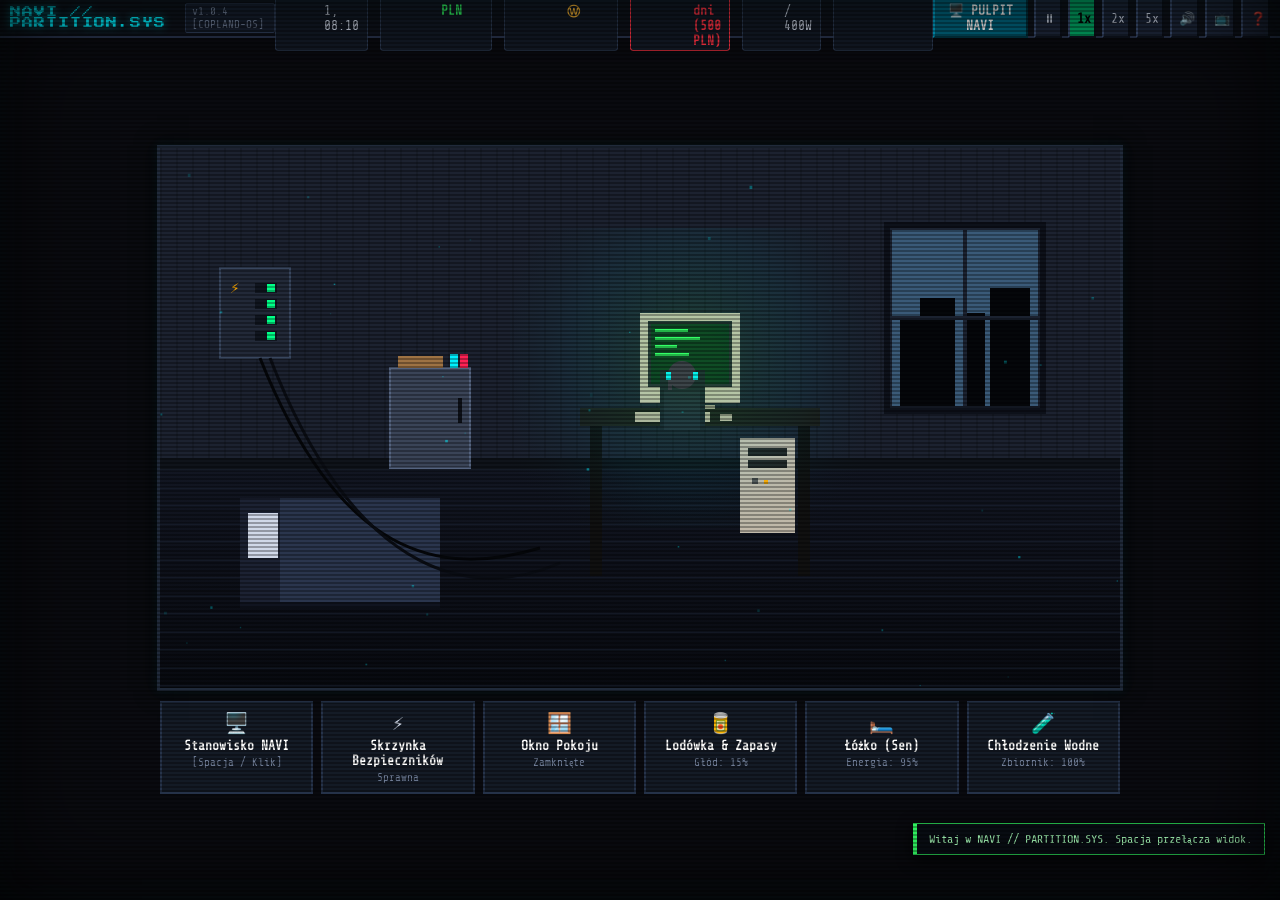
==== index.html @ c19508ef "Initial commit: NAVI // PARTITION.SYS pixel-art disk game" ====
<!DOCTYPE html>
<html lang="pl">
<head>
  <meta charset="UTF-8">
  <meta name="viewport" content="width=device-width, initial-scale=1.0">
  <title>NAVI // PARTITION.SYS - Cyber-Partycjonowanie & Life-Sim</title>
  <link rel="stylesheet" href="css/styles.css">
  <link rel="preconnect" href="https://fonts.googleapis.com">
  <link rel="preconnect" href="https://fonts.gstatic.com" crossorigin>
  <link href="https://fonts.googleapis.com/css2?family=VT323&family=Share+Tech+Mono&family=Press+Start+2P&display=swap" rel="stylesheet">
</head>
<body class="crt-enabled">
  <!-- CRT Overlay Effects -->
  <div class="crt-scanlines"></div>
  <div class="crt-vignette"></div>
  <div class="crt-flicker"></div>

  <!-- Main Container -->
  <div id="game-app">
    
    <!-- Top Global Notification & Status Bar -->
    <header id="global-bar">
      <div class="brand">
        <span class="logo-glitch" data-text="NAVI // PARTITION.SYS">NAVI // PARTITION.SYS</span>
        <span class="version-tag">v1.0.4 [COPLAND-OS]</span>
      </div>
      <div class="quick-status">
        <div class="stat-pill"><span class="label">CZAS:</span> <span id="time-display">Dzień 1, 08:00</span></div>
        <div class="stat-pill"><span class="label">ŚRODKI:</span> <span id="money-display" class="cash-value">450.00 PLN</span></div>
        <div class="stat-pill"><span class="label">KRYPTO:</span> <span id="crypto-display" class="crypto-value">0.0000 Ⓦ</span></div>
        <div class="stat-pill alert-pill"><span class="label">CZYNSZ:</span> <span id="rent-timer">Za 6 dni (500 PLN)</span></div>
        <div class="stat-pill" id="power-pill"><span class="label">MOC:</span> <span id="power-display">120W / 400W</span></div>
        <div class="stat-pill" id="temp-pill"><span class="label">TEMP:</span> <span id="temp-display">21.5°C</span></div>
      </div>
      <div class="top-controls">
        <button id="btn-toggle-view" class="cyber-btn highlight-btn">🖥️ PULPIT NAVI</button>
        <button id="btn-speed-pause" class="cyber-btn icon-btn" title="Pauza">⏸</button>
        <button id="btn-speed-1x" class="cyber-btn icon-btn active-btn" title="1x">1x</button>
        <button id="btn-speed-2x" class="cyber-btn icon-btn" title="2x">2x</button>
        <button id="btn-speed-5x" class="cyber-btn icon-btn" title="5x">5x</button>
        <button id="btn-audio-toggle" class="cyber-btn icon-btn" title="Dźwięk ON/OFF">🔊</button>
        <button id="btn-crt-toggle" class="cyber-btn icon-btn" title="Filtr CRT">📺</button>
        <button id="btn-help" class="cyber-btn icon-btn" title="Pomoc / Poradnik">❓</button>
      </div>
    </header>

    <!-- VIEW 1: 2D PIXEL-ART ROOM (LAIN'S SANCTUARY) -->
    <section id="view-room" class="view-panel active">
      <div class="room-canvas-wrapper">
        <canvas id="room-canvas" width="960" height="540"></canvas>
        <div id="room-tooltip" class="pixel-tooltip hidden"></div>
      </div>
      
      <!-- Room Action Dock -->
      <div class="room-dock">
        <button class="dock-btn" data-action="pc"><span class="icon">🖥️</span><strong>Stanowisko NAVI</strong><small>[Spacja / Klik]</small></button>
        <button class="dock-btn" data-action="fusebox"><span class="icon">⚡</span><strong>Skrzynka Bezpieczników</strong><small id="dock-fuse-status">Sprawna</small></button>
        <button class="dock-btn" data-action="window"><span class="icon">🪟</span><strong>Okno Pokoju</strong><small id="dock-window-status">Zamknięte</small></button>
        <button class="dock-btn" data-action="fridge"><span class="icon">🥫</span><strong>Lodówka & Zapasy</strong><small id="dock-food-status">Głód: 15%</small></button>
        <button class="dock-btn" data-action="bed"><span class="icon">🛏️</span><strong>Łóżko (Sen)</strong><small id="dock-energy-status">Energia: 90%</small></button>
        <button class="dock-btn" data-action="coolant"><span class="icon">🧪</span><strong>Chłodzenie Wodne</strong><small id="dock-coolant-status">Zbiornik: 100%</small></button>
      </div>
    </section>

    <!-- VIEW 2: RETRO NAVI COPLAND OS DESKTOP -->
    <section id="view-desktop" class="view-panel">
      <!-- Desktop Icons Grid -->
      <div id="desktop-icons">
        <div class="desktop-icon" data-app="app-disk-mgr">
          <div class="icon-img icon-disk"></div>
          <span>Menedżer Dysków</span>
        </div>
        <div class="desktop-icon" data-app="app-services">
          <div class="icon-img icon-wired"></div>
          <span>Węzły The Wired</span>
        </div>
        <div class="desktop-icon" data-app="app-bazaar">
          <div class="icon-img icon-shop"></div>
          <span>Giełda Sprzętu</span>
        </div>
        <div class="desktop-icon" data-app="app-contracts">
          <div class="icon-img icon-mail"></div>
          <span>Zlecenia DarkNetu</span>
        </div>
        <div class="desktop-icon" data-app="app-power">
          <div class="icon-img icon-power"></div>
          <span>Instalacja & Klimat</span>
        </div>
        <div class="desktop-icon" data-app="app-bank">
          <div class="icon-img icon-bank"></div>
          <span>Bank & Czynsz</span>
        </div>
        <div class="desktop-icon" data-app="app-terminal">
          <div class="icon-img icon-term"></div>
          <span>Terminal CLI</span>
        </div>
        <div class="desktop-icon" data-app="app-guide">
          <div class="icon-img icon-doc"></div>
          <span>Instrukcja.txt</span>
        </div>
      </div>

      <!-- Windows Workspace (Draggable & Resizable) -->
      <div id="windows-container">

        <!-- WINDOW: DISK MANAGER (FDISK / GPARTED) -->
        <div id="app-disk-mgr" class="cyber-window focused" style="top: 30px; left: 110px; width: 780px; height: 500px;">
          <div class="window-header">
            <div class="window-title"><span class="win-icon">💾</span> <span id="disk-mgr-title">DISK_MGR 1.0 - Tablica Partycji & Klastry</span></div>
            <div class="window-controls">
              <button class="win-btn win-minimize">_</button>
              <button class="win-btn win-close">✕</button>
            </div>
          </div>
          <div class="window-body disk-mgr-layout">
            <!-- Sidebar: Installed Disks List -->
            <div class="disk-sidebar">
              <div class="sidebar-header">Fizyczne Dyski (Zainstalowane)</div>
              <div id="disk-device-list" class="device-list">
                <!-- Dynamically populated -->
              </div>
              <div class="disk-hardware-specs" id="active-disk-specs">
                <!-- Disk specs details -->
              </div>
            </div>

            <!-- Main Panel: Visual Partition Map & Operations -->
            <div class="disk-main-area">
              <div class="disk-toolbar">
                <button id="btn-new-partition" class="tool-btn">➕ Nowa Partycja</button>
                <button id="btn-delete-partition" class="tool-btn">❌ Usuń</button>
                <button id="btn-format-partition" class="tool-btn">⚡ Formatuj / System Plików</button>
                <button id="btn-change-table" class="tool-btn">🔄 Zmień Tablicę (MBR/GPT)</button>
                <button id="btn-scan-badsectors" class="tool-btn">🔍 Skan S.M.A.R.T.</button>
                <button id="btn-wipe-zero" class="tool-btn alert-tool-btn">☢️ dd wipe (/dev/zero)</button>
              </div>

              <!-- Visual Disk Strip Bar -->
              <div class="disk-visual-section">
                <div class="disk-label-bar">
                  <span id="disk-bar-name">/dev/sda [80 GB HDD]</span>
                  <span id="disk-bar-free">Wolne: 80 GB</span>
                </div>
                <div id="disk-visual-strip" class="disk-visual-strip">
                  <!-- Dynamic visual blocks -->
                </div>
                <div class="disk-legend">
                  <span class="legend-item"><span class="color-box col-fat32"></span> FAT16/32</span>
                  <span class="legend-item"><span class="color-box col-ntfs"></span> NTFS</span>
                  <span class="legend-item"><span class="color-box col-ext4"></span> EXT4</span>
                  <span class="legend-item"><span class="color-box col-zfs"></span> ZFS</span>
                  <span class="legend-item"><span class="color-box col-luks"></span> LUKS Szyfrowana</span>
                  <span class="legend-item"><span class="color-box col-swap"></span> SWAP</span>
                  <span class="legend-item"><span class="color-box col-unalloc"></span> Nieprzydzielone</span>
                </div>
              </div>

              <!-- Partition Details & S.M.A.R.T. Sector Grid -->
              <div class="partition-info-panel">
                <div class="info-table-container">
                  <table class="cyber-table" id="partitions-table">
                    <thead>
                      <tr>
                        <th>Partycja</th>
                        <th>Rozmiar</th>
                        <th>System Plików</th>
                        <th>Klastry</th>
                        <th>Punkt Montowania</th>
                        <th>Usługa</th>
                        <th>Stan</th>
                      </tr>
                    </thead>
                    <tbody id="partitions-tbody">
                      <!-- Dynamic rows -->
                    </tbody>
                  </table>
                </div>
                
                <!-- Sector Map View / S.M.A.R.T. -->
                <div class="sector-map-wrapper">
                  <div class="sector-header">
                    <span>Mapa Sektorów S.M.A.R.T. (<span id="bad-sectors-count">0 bad sectorów</span>)</span>
                    <button id="btn-remap-bad" class="small-btn">Remapuj Uszkodzone</button>
                  </div>
                  <div id="sector-grid" class="sector-grid">
                    <!-- 128 tiny block indicators -->
                  </div>
                </div>
              </div>

            </div>
          </div>
        </div>

        <!-- WINDOW: THE WIRED SERVICES & DAEMONS -->
        <div id="app-services" class="cyber-window minimized" style="top: 50px; left: 140px; width: 720px; height: 460px;">
          <div class="window-header">
            <div class="window-title"><span class="win-icon">🌐</span> WIRED_SERVICES.EXE - Monetyzacja Partycji & Demony</div>
            <div class="window-controls">
              <button class="win-btn win-minimize">_</button>
              <button class="win-btn win-close">✕</button>
            </div>
          </div>
          <div class="window-body services-layout">
            <div class="services-header-info">
              <p>Przypisuj usługi do sformatowanych partycji, aby generować transfer danych i przychody. Każda usługa ma specyficzne wymagania co do systemu plików i klastrów!</p>
            </div>
            <div class="services-grid" id="services-grid-list">
              <!-- Dynamically generated services cards -->
            </div>
          </div>
        </div>

        <!-- WINDOW: HARDWARE BAZAAR (MARKETPLACE) -->
        <div id="app-bazaar" class="cyber-window minimized" style="top: 70px; left: 170px; width: 680px; height: 480px;">
          <div class="window-header">
            <div class="window-title"><span class="win-icon">🛒</span> GIEŁDA ELEKTRONIKI // GIEŁDA WOLUMEN</div>
            <div class="window-controls">
              <button class="win-btn win-minimize">_</button>
              <button class="win-btn win-close">✕</button>
            </div>
          </div>
          <div class="window-body bazaar-layout">
            <div class="bazaar-tabs">
              <button class="tab-btn active" data-tab="disks">Nośniki Danych (HDD/SSD/SCSI)</button>
              <button class="tab-btn" data-tab="cooling">Chłodzenie & Wiatraki</button>
              <button class="tab-btn" data-tab="power">Zasilacze & Bezpieczniki</button>
              <button class="tab-btn" data-tab="software">Narzędzia & Licencje</button>
            </div>
            <div class="bazaar-content" id="bazaar-catalog">
              <!-- Dynamically injected store items -->
            </div>
          </div>
        </div>

        <!-- WINDOW: CONTRACTS & DARKNET BOARD -->
        <div id="app-contracts" class="cyber-window minimized" style="top: 90px; left: 200px; width: 660px; height: 440px;">
          <div class="window-header">
            <div class="window-title"><span class="win-icon">✉️</span> DARKNET_BOARD // Szyfrowana Tablica Zleceń</div>
            <div class="window-controls">
              <button class="win-btn win-minimize">_</button>
              <button class="win-btn win-close">✕</button>
            </div>
          </div>
          <div class="window-body contracts-layout">
            <div class="contracts-list" id="contracts-list">
              <!-- Dynamically injected contracts -->
            </div>
            <div class="contract-details" id="contract-active-view">
              <div class="empty-state">Wybierz zlecenie z listy po lewej, aby zapoznać się ze specyfikacją klienta.</div>
            </div>
          </div>
        </div>

        <!-- WINDOW: POWER & CLIMATE -->
        <div id="app-power" class="cyber-window minimized" style="top: 110px; left: 230px; width: 600px; height: 420px;">
          <div class="window-header">
            <div class="window-title"><span class="win-icon">⚡</span> POWER_GRID & CLIMATE MONITOR</div>
            <div class="window-controls">
              <button class="win-btn win-minimize">_</button>
              <button class="win-btn win-close">✕</button>
            </div>
          </div>
          <div class="window-body power-layout">
            <div class="gauge-box">
              <h3>Pobór Mocy Pokoju</h3>
              <div class="gauge-meter">
                <div id="power-bar-fill" class="gauge-fill" style="width: 30%;"></div>
              </div>
              <div class="gauge-labels">
                <span id="power-val-detail">120W</span> / <span id="power-max-detail">400W (Limit bezpiecznika B16)</span>
              </div>
              <p class="gauge-hint">Przekroczenie limitu natychmiast wywali bezpiecznik w pokoju!</p>
            </div>

            <div class="gauge-box">
              <h3>Termika & Chłodzenie Pokoju</h3>
              <div class="gauge-meter">
                <div id="temp-bar-fill" class="gauge-fill temp-fill" style="width: 25%;"></div>
              </div>
              <div class="gauge-labels">
                <span id="temp-val-detail">21.5°C</span> (Optymalna: poniżej 35°C)
              </div>
              <p class="gauge-hint">Powyżej 42°C dyski tracą stabilność. Otwórz okno lub włącz chłodzenie wodne.</p>
            </div>

            <div class="power-controls-grid">
              <button id="btn-toggle-window-os" class="tool-btn">🪟 Otwórz/Zamknij Okno</button>
              <button id="btn-toggle-pump-os" class="tool-btn">🧪 Pompa Chłodzenia Cieczą (Włącz)</button>
              <button id="btn-reset-fuse-os" class="tool-btn">⚡ Zresetuj Bezpiecznik</button>
            </div>
          </div>
        </div>

        <!-- WINDOW: BANK & RENT -->
        <div id="app-bank" class="cyber-window minimized" style="top: 130px; left: 260px; width: 560px; height: 400px;">
          <div class="window-header">
            <div class="window-title"><span class="win-icon">🏦</span> E-BANK POLSKI & WIRED-EXCHANGE</div>
            <div class="window-controls">
              <button class="win-btn win-minimize">_</button>
              <button class="win-btn win-close">✕</button>
            </div>
          </div>
          <div class="window-body bank-layout">
            <div class="account-card">
              <div class="acc-row"><span>Rachunek Główny:</span> <strong id="bank-pln-val">450.00 PLN</strong></div>
              <div class="acc-row"><span>Portfel The Wired:</span> <strong id="bank-crypto-val">0.0000 Ⓦ</strong></div>
              <div class="crypto-exchange-row">
                <input type="number" id="crypto-exchange-amount" value="0.001" step="0.001" min="0.001">
                <button id="btn-exchange-crypto" class="tool-btn">Wymień Ⓦ na PLN (Kurs: 1Ⓦ = 2400 PLN)</button>
              </div>
            </div>

            <div class="bills-card">
              <h3>Nadchodzące Zobowiązania</h3>
              <div class="bill-row">
                <div>
                  <strong>Czynsz za kawalerkę:</strong> 500.00 PLN
                  <br><small id="bill-rent-days">Płatne za: 6 dni</small>
                </div>
                <button id="btn-pay-rent" class="tool-btn">Opłać Czynsz</button>
              </div>
              <div class="bill-row">
                <div>
                  <strong>Bieżący rachunek za prąd:</strong> <span id="bill-power-amount">18.40 PLN</span>
                  <br><small>Stawka: 0.95 PLN / kWh</small>
                </div>
                <button id="btn-pay-power" class="tool-btn">Ureguluj Prąd</button>
              </div>
            </div>
          </div>
        </div>

        <!-- WINDOW: TERMINAL CLI -->
        <div id="app-terminal" class="cyber-window minimized" style="top: 150px; left: 100px; width: 700px; height: 420px;">
          <div class="window-header">
            <div class="window-title"><span class="win-icon">💻</span> BASH / TERMINAL [NAVI-SHELL]</div>
            <div class="window-controls">
              <button class="win-btn win-minimize">_</button>
              <button class="win-btn win-close">✕</button>
            </div>
          </div>
          <div class="window-body terminal-layout">
            <div id="term-output" class="terminal-screen">
              <div class="term-line">Copland OS NAVI Shell Kernel 4.19-lain</div>
              <div class="term-line">Wpisz 'help', aby zobaczyć dostępne polecenia (/dev/sda, lsblk, fdisk, mkfs, mount, smartctl).</div>
            </div>
            <div class="terminal-input-bar">
              <span class="prompt">root@lain-navi:~#</span>
              <input type="text" id="term-input" autocomplete="off" spellcheck="false">
            </div>
          </div>
        </div>

        <!-- WINDOW: GUIDE -->
        <div id="app-guide" class="cyber-window minimized" style="top: 60px; left: 180px; width: 640px; height: 460px;">
          <div class="window-header">
            <div class="window-title"><span class="win-icon">📖</span> INSTRUKCJA_HAKERA.TXT</div>
            <div class="window-controls">
              <button class="win-btn win-minimize">_</button>
              <button class="win-btn win-close">✕</button>
            </div>
          </div>
          <div class="window-body guide-layout">
            <h2>Przewodnik Architekta Danych NAVI</h2>
            <p><strong>1. Cel gry:</strong> Przetrwaj w swoim mieszkaniu, opłacaj czynsz i rozbuduj swoje stanowisko komputerowe z pojedynczego starego PC do potężnego cybernetycznego sanktuarium (jak w <em>Serial Experiments Lain</em>).</p>
            <h3>2. Zasady Partycjonowania:</h3>
            <ul>
              <li><strong>MBR vs GPT:</strong> MBR pozwala na maks. 4 partycje (do 2 TB). GPT pozwala na dowolną liczbę i ogromne dyski.</li>
              <li><strong>FAT16/FAT32:</strong> Bardzo stary, minimalny narzut, ale brak ochrony i mały rozmiar pliku. Dobre dla tanich węzłów P2P.</li>
              <li><strong>NTFS:</strong> Stabilny system plików z obsługą uprawnień i kompresji. Wymagany przez komercyjne archiwa.</li>
              <li><strong>EXT4:</strong> Bardzo szybki system uniksowy, idealny do baz danych i węzłów The Wired.</li>
              <li><strong>ZFS:</strong> Zaawansowany system z redundancją i ochroną przed uszkodzeniami. Wymaga dużej ilości RAMu i mocy.</li>
              <li><strong>LUKS:</strong> Szyfrowana partycja. Obowiązkowa dla nielegalnych zleceń Darknetu – chroni przed nalotem policji!</li>
              <li><strong>SWAP:</strong> Przestrzeń wymiany – odciąża pamięć operacyjną serwerów.</li>
            </ul>
            <h3>3. Rozmiar Klastra (Cluster Size):</h3>
            <ul>
              <li><strong>512B – 1KB (Małe klastry):</strong> Idealne dla scraperów i botów (miliony malutkich plików bez marnowania przestrzeni).</li>
              <li><strong>4KB (Standard):</strong> Zrównoważona wydajność dla większości serwisów internetowych.</li>
              <li><strong>16KB – 64KB (Duże klastry):</strong> Piekielnie szybki transfer dla baz danych wideo, kryptowalut i wielkich archiwów, lecz marnuje miejsce przy małych plikach.</li>
            </ul>
            <h3>4. Dom, Bezpieczniki i Temperatura:</h3>
            <p>Im więcej dysków i procesów, tym wyższy pobór mocy (W) i temperatura (°C). Pilnuj watomierza! Gdy wywali korki, wyłącz zbyteczne procesy i zresetuj bezpiecznik w pokoju. Chłodź pokój oknem lub instalacją cieczy.</p>
          </div>
        </div>

      </div>

      <!-- Desktop Bottom Taskbar -->
      <footer id="desktop-taskbar">
        <button id="start-btn" class="taskbar-btn"><span class="os-logo">👁️</span> <strong>NAVI</strong></button>
        <div id="taskbar-tasks" class="taskbar-running-apps">
          <!-- Active minimized/open window buttons -->
        </div>
        <div class="taskbar-tray">
          <span id="tray-police-threat" class="threat-indicator" title="Zagrożenie Nalotem Policji">POLICJA: 0%</span>
          <span id="tray-net-speed">I/O: 0.0 MB/s</span>
          <span id="tray-clock">13:37</span>
        </div>
      </footer>
    </section>

    <!-- MODAL: PARTITION CREATE / FORMAT DIALOG -->
    <div id="modal-partition" class="cyber-modal hidden">
      <div class="modal-dialog">
        <div class="modal-header">
          <span id="modal-partition-title">Utwórz Nową Partycję</span>
          <button class="win-btn modal-close">✕</button>
        </div>
        <div class="modal-body">
          <div class="form-group">
            <label>Etykieta Woluminu:</label>
            <input type="text" id="modal-part-label" value="WIRED_VOL" maxlength="16">
          </div>
          <div class="form-group">
            <label>Rozmiar Partycji (GB):</label>
            <div class="range-row">
              <input type="range" id="modal-part-size-slider" min="1" max="80" value="40">
              <input type="number" id="modal-part-size-val" min="1" max="80" value="40"> <span>GB</span>
            </div>
            <small id="modal-part-max-hint">Maksymalnie wolne: 80 GB</small>
          </div>
          <div class="form-group">
            <label>System Plików:</label>
            <select id="modal-part-fs">
              <option value="FAT32">FAT32 (Uniwersalny, mały narzut)</option>
              <option value="NTFS">NTFS (Dobra kompresja, archiwa)</option>
              <option value="EXT4" selected>EXT4 (Szybki, zalecany dla The Wired)</option>
              <option value="ZFS">ZFS (Odporny na błędy, wymaga mocy)</option>
              <option value="LUKS">LUKS Encrypted (Szyfrowanie wojskowe, ochrona policji)</option>
              <option value="SWAP">SWAP (Pamięć wymiany)</option>
            </select>
          </div>
          <div class="form-group">
            <label>Rozmiar Klastra (Allocation Unit Size):</label>
            <select id="modal-part-cluster">
              <option value="512B">512 Bajtów (Mikro-pliki, boty scrapingowe)</option>
              <option value="1KB">1 KB (Małe pakiety sieciowe)</option>
              <option value="4KB" selected>4 KB (Standard uniwersalny)</option>
              <option value="16KB">16 KB (Szybkie bazy danych)</option>
              <option value="64KB">64 KB (Maksymalny transfer sekwencyjny)</option>
            </select>
          </div>
          <div class="form-group">
            <label>Punkt Montowania:</label>
            <select id="modal-part-mount">
              <option value="/mnt/wired">/mnt/wired (Główny Węzeł The Wired)</option>
              <option value="/mnt/darknet">/mnt/darknet (Hosting Nielegalny / Dark)</option>
              <option value="/mnt/storage">/mnt/storage (Magazyn Danych / P2P)</option>
              <option value="/mnt/crypto">/mnt/crypto (Węzeł Walidacyjny Krypto)</option>
              <option value="/mnt/vault">/mnt/vault (Skarbiec Korporacyjny)</option>
              <option value="/swap">/swap (Przestrzeń Wymiany)</option>
            </select>
          </div>
        </div>
        <div class="modal-footer">
          <button id="btn-modal-cancel" class="cyber-btn">Anuluj</button>
          <button id="btn-modal-confirm" class="cyber-btn highlight-btn">Utwórz i Formatuj</button>
        </div>
      </div>
    </div>

    <!-- NOTIFICATION POPUPS CONTAINER -->
    <div id="toast-container"></div>

  </div>

  <!-- Audio and Game Logic Scripts -->
  <script src="js/audio.js"></script>
  <script src="js/state.js"></script>
  <script src="js/disk_engine.js"></script>
  <script src="js/services_engine.js"></script>
  <script src="js/room_view.js"></script>
  <script src="js/desktop_ui.js"></script>
  <script src="js/game.js"></script>
</body>
</html>
---- css/styles.css ----
/* ==========================================================================
   NAVI // PARTITION.SYS - RETRO CYBERPUNK STYLESHEET
   Aesthetics: Serial Experiments Lain, Copland OS, Windows 95 / BeOS / NeXT
   ========================================================================== */

:root {
  --bg-color: #0c0d12;
  --crt-green: #33ff66;
  --crt-amber: #ffb833;
  --crt-cyan: #00f0ff;
  --crt-red: #ff3344;
  --crt-purple: #bb55ff;
  --win-bg: #141824;
  --win-border-light: #445069;
  --win-border-dark: #080a10;
  --win-header-bg: linear-gradient(90deg, #1b2838 0%, #0d1520 100%);
  --win-header-active: linear-gradient(90deg, #005577 0%, #001f33 100%);
  --text-main: #d0d8e8;
  --text-dim: #74829c;
  --text-bright: #ffffff;
  --pixel-font: 'Press Start 2P', monospace;
  --mono-font: 'Share Tech Mono', 'VT323', monospace;
  --code-font: 'VT323', monospace;
}

* {
  box-sizing: border-box;
  margin: 0;
  padding: 0;
  user-select: none;
}

body {
  background-color: var(--bg-color);
  color: var(--text-main);
  font-family: var(--mono-font);
  font-size: 15px;
  overflow: hidden;
  height: 100vh;
  width: 100vw;
  image-rendering: pixelated;
}

/* --- CRT SCANLINES & OVERLAYS --- */
.crt-scanlines {
  position: fixed;
  top: 0; left: 0; width: 100%; height: 100%;
  pointer-events: none;
  background: linear-gradient(
    rgba(18, 16, 16, 0) 50%, 
    rgba(0, 0, 0, 0.35) 50%
  );
  background-size: 100% 4px;
  z-index: 9999;
  opacity: 0.85;
}

.crt-vignette {
  position: fixed;
  top: 0; left: 0; width: 100%; height: 100%;
  pointer-events: none;
  box-shadow: inset 0 0 100px rgba(0, 0, 0, 0.9), inset 0 0 30px rgba(0, 240, 255, 0.05);
  z-index: 9998;
}

.crt-flicker {
  position: fixed;
  top: 0; left: 0; width: 100%; height: 100%;
  pointer-events: none;
  background: rgba(18, 16, 16, 0.015);
  opacity: 0;
  z-index: 9997;
  animation: crtFlicker 0.15s infinite;
}

@keyframes crtFlicker {
  0% { opacity: 0.01; }
  50% { opacity: 0.04; }
  100% { opacity: 0.015; }
}

body:not(.crt-enabled) .crt-scanlines,
body:not(.crt-enabled) .crt-vignette,
body:not(.crt-enabled) .crt-flicker {
  display: none;
}

/* --- MAIN CONTAINER --- */
#game-app {
  display: flex;
  flex-direction: column;
  height: 100vh;
  width: 100vw;
  position: relative;
}

/* --- GLOBAL TOP BAR --- */
#global-bar {
  height: 38px;
  background: #0f131c;
  border-bottom: 2px solid #28324a;
  display: flex;
  align-items: center;
  justify-content: space-between;
  padding: 0 10px;
  z-index: 500;
}

.brand {
  display: flex;
  align-items: center;
  gap: 8px;
}

.logo-glitch {
  font-family: var(--pixel-font);
  font-size: 11px;
  color: var(--crt-cyan);
  text-shadow: 0 0 8px rgba(0, 240, 255, 0.6);
  letter-spacing: 1px;
}

.version-tag {
  font-size: 11px;
  color: var(--text-dim);
  background: #182030;
  padding: 1px 6px;
  border: 1px solid #2d3b55;
  border-radius: 2px;
}

.quick-status {
  display: flex;
  gap: 12px;
  font-size: 13px;
}

.stat-pill {
  background: #131a26;
  border: 1px solid #2c3a52;
  padding: 2px 8px;
  border-radius: 3px;
  display: flex;
  gap: 5px;
}

.stat-pill .label {
  color: var(--text-dim);
}

.cash-value { color: var(--crt-green); font-weight: bold; }
.crypto-value { color: var(--crt-amber); font-weight: bold; }
.alert-pill { border-color: var(--crt-red); }
.alert-pill #rent-timer { color: var(--crt-red); font-weight: bold; }

.top-controls {
  display: flex;
  gap: 6px;
}

.cyber-btn {
  background: #1e283c;
  border-top: 2px solid #3c4f73;
  border-left: 2px solid #3c4f73;
  border-right: 2px solid #0d121c;
  border-bottom: 2px solid #0d121c;
  color: var(--text-main);
  font-family: var(--mono-font);
  font-size: 13px;
  padding: 3px 10px;
  cursor: pointer;
}

.cyber-btn:hover {
  background: #2b3956;
  color: #fff;
}

.cyber-btn:active {
  border-top: 2px solid #0d121c;
  border-left: 2px solid #0d121c;
  border-right: 2px solid #3c4f73;
  border-bottom: 2px solid #3c4f73;
}

.highlight-btn {
  background: #006680;
  border-color: #00a4cc #003340 #003340 #00a4cc;
  color: #ffffff;
  font-weight: bold;
}

.highlight-btn:hover {
  background: #0088aa;
}

.icon-btn {
  padding: 3px 7px;
  min-width: 28px;
}

.active-btn {
  background: #00aa66 !important;
  color: #000 !important;
  font-weight: bold;
}

/* --- VIEW PANELS --- */
.view-panel {
  display: none;
  flex: 1;
  position: relative;
  overflow: hidden;
}

.view-panel.active {
  display: flex;
}

/* --- VIEW 1: ROOM VIEW --- */
#view-room {
  flex-direction: column;
  background: #0a0b10;
  align-items: center;
  justify-content: center;
}

.room-canvas-wrapper {
  position: relative;
  box-shadow: 0 0 20px rgba(0, 0, 0, 0.8), 0 0 10px rgba(0, 240, 255, 0.1);
  border: 3px solid #202a3a;
  background: #000;
  display: flex;
  align-items: center;
  justify-content: center;
}

#room-canvas {
  width: 960px;
  height: 540px;
  cursor: crosshair;
}

.pixel-tooltip {
  position: absolute;
  background: rgba(10, 14, 22, 0.95);
  border: 2px solid var(--crt-cyan);
  padding: 6px 10px;
  font-size: 13px;
  color: #fff;
  pointer-events: none;
  z-index: 100;
  box-shadow: 0 4px 10px rgba(0,0,0,0.7);
  white-space: nowrap;
}

.pixel-tooltip.hidden {
  display: none;
}

.room-dock {
  width: 960px;
  display: flex;
  gap: 8px;
  margin-top: 10px;
}

.dock-btn {
  flex: 1;
  background: #141b26;
  border: 2px solid #26334a;
  color: var(--text-main);
  padding: 8px;
  display: flex;
  flex-direction: column;
  align-items: center;
  gap: 3px;
  font-family: var(--mono-font);
  cursor: pointer;
  transition: all 0.15s;
}

.dock-btn:hover {
  background: #1f2b3e;
  border-color: var(--crt-cyan);
  transform: translateY(-2px);
}

.dock-btn .icon {
  font-size: 20px;
}

.dock-btn strong {
  font-size: 13px;
  color: #fff;
}

.dock-btn small {
  font-size: 11px;
  color: var(--text-dim);
}

/* --- VIEW 2: NAVI COPLAND OS DESKTOP --- */
#view-desktop {
  background: #07090e radial-gradient(circle at 50% 50%, #111a28 0%, #06080d 100%);
  flex-direction: column;
}

#desktop-icons {
  position: absolute;
  top: 15px;
  left: 15px;
  display: grid;
  grid-template-columns: repeat(1, 90px);
  gap: 20px;
  z-index: 10;
}

.desktop-icon {
  display: flex;
  flex-direction: column;
  align-items: center;
  text-align: center;
  width: 86px;
  cursor: pointer;
  padding: 5px;
  border: 1px solid transparent;
}

.desktop-icon:hover {
  background: rgba(0, 240, 255, 0.1);
  border-color: rgba(0, 240, 255, 0.3);
}

.icon-img {
  width: 44px;
  height: 44px;
  background-size: contain;
  background-repeat: no-repeat;
  background-position: center;
  margin-bottom: 4px;
  position: relative;
}

/* Pixel art icons via CSS shapes */
.icon-disk { background: #1c2838; border: 2px solid var(--crt-cyan); box-shadow: inset 0 0 8px rgba(0, 240, 255, 0.4); border-radius: 4px; }
.icon-disk::after { content: "HDD"; font-family: var(--pixel-font); font-size: 8px; color: var(--crt-cyan); position: absolute; bottom: 4px; left: 6px; }

.icon-wired { background: #251630; border: 2px solid var(--crt-purple); box-shadow: inset 0 0 8px rgba(187, 85, 255, 0.4); border-radius: 4px; }
.icon-wired::after { content: "WEB"; font-family: var(--pixel-font); font-size: 8px; color: var(--crt-purple); position: absolute; bottom: 4px; left: 6px; }

.icon-shop { background: #332712; border: 2px solid var(--crt-amber); box-shadow: inset 0 0 8px rgba(255, 184, 51, 0.4); border-radius: 4px; }
.icon-shop::after { content: "$$$"; font-family: var(--pixel-font); font-size: 8px; color: var(--crt-amber); position: absolute; bottom: 4px; left: 8px; }

.icon-mail { background: #122822; border: 2px solid var(--crt-green); box-shadow: inset 0 0 8px rgba(51, 255, 102, 0.4); border-radius: 4px; }
.icon-mail::after { content: "MSG"; font-family: var(--pixel-font); font-size: 8px; color: var(--crt-green); position: absolute; bottom: 4px; left: 6px; }

.icon-power { background: #331518; border: 2px solid var(--crt-red); box-shadow: inset 0 0 8px rgba(255, 51, 68, 0.4); border-radius: 4px; }
.icon-power::after { content: "PWR"; font-family: var(--pixel-font); font-size: 8px; color: var(--crt-red); position: absolute; bottom: 4px; left: 6px; }

.icon-bank { background: #152733; border: 2px solid #55aaff; border-radius: 4px; }
.icon-bank::after { content: "NBP"; font-family: var(--pixel-font); font-size: 8px; color: #55aaff; position: absolute; bottom: 4px; left: 6px; }

.icon-term { background: #000; border: 2px solid #fff; border-radius: 4px; }
.icon-term::after { content: ">_"; font-family: var(--pixel-font); font-size: 10px; color: #fff; position: absolute; bottom: 8px; left: 8px; }

.icon-doc { background: #222; border: 2px solid #aaa; border-radius: 4px; }
.icon-doc::after { content: "TXT"; font-family: var(--pixel-font); font-size: 8px; color: #aaa; position: absolute; bottom: 4px; left: 6px; }

.desktop-icon span {
  font-size: 12px;
  color: #fff;
  text-shadow: 1px 1px 2px #000;
  line-height: 1.2;
}

#windows-container {
  flex: 1;
  position: relative;
  overflow: hidden;
}

/* --- CYBER RETRO WINDOWS --- */
.cyber-window {
  position: absolute;
  background: var(--win-bg);
  border-top: 2px solid var(--win-border-light);
  border-left: 2px solid var(--win-border-light);
  border-right: 2px solid var(--win-border-dark);
  border-bottom: 2px solid var(--win-border-dark);
  box-shadow: 4px 6px 20px rgba(0, 0, 0, 0.7);
  display: flex;
  flex-direction: column;
  z-index: 20;
}

.cyber-window.focused {
  z-index: 50;
  box-shadow: 4px 8px 25px rgba(0, 0, 0, 0.9), 0 0 10px rgba(0, 240, 255, 0.2);
}

.cyber-window.focused .window-header {
  background: var(--win-header-active);
}

.cyber-window.minimized {
  display: none !important;
}

.window-header {
  height: 28px;
  background: var(--win-header-bg);
  border-bottom: 2px solid #000;
  display: flex;
  align-items: center;
  justify-content: space-between;
  padding: 0 6px;
  cursor: move;
}

.window-title {
  font-size: 13px;
  font-weight: bold;
  color: #fff;
  display: flex;
  align-items: center;
  gap: 6px;
  white-space: nowrap;
  overflow: hidden;
  text-overflow: ellipsis;
}

.window-controls {
  display: flex;
  gap: 3px;
}

.win-btn {
  background: #25334a;
  border-top: 1px solid #455d85;
  border-left: 1px solid #455d85;
  border-right: 1px solid #0b1018;
  border-bottom: 1px solid #0b1018;
  color: #fff;
  font-family: var(--mono-font);
  font-size: 11px;
  width: 20px;
  height: 18px;
  line-height: 14px;
  text-align: center;
  cursor: pointer;
}

.win-btn:active {
  border-top: 1px solid #0b1018;
  border-left: 1px solid #0b1018;
  border-right: 1px solid #455d85;
  border-bottom: 1px solid #455d85;
}

.window-body {
  flex: 1;
  padding: 10px;
  overflow: auto;
  font-size: 13px;
  background: #0d111a;
}

/* --- DISK MANAGER LAYOUT --- */
.disk-mgr-layout {
  display: flex;
  gap: 10px;
  height: calc(100% - 28px);
}

.disk-sidebar {
  width: 220px;
  background: #090c14;
  border: 1px solid #1c2638;
  display: flex;
  flex-direction: column;
}

.sidebar-header {
  background: #141c2a;
  padding: 6px;
  font-weight: bold;
  font-size: 12px;
  border-bottom: 1px solid #1c2638;
  color: var(--crt-cyan);
}

.device-list {
  flex: 1;
  overflow-y: auto;
  padding: 4px;
}

.device-item {
  padding: 6px;
  margin-bottom: 4px;
  background: #101724;
  border: 1px solid #1c283d;
  cursor: pointer;
}

.device-item:hover {
  background: #182336;
}

.device-item.active {
  background: #00334d;
  border-color: var(--crt-cyan);
  color: #fff;
}

.device-item .dev-name { font-weight: bold; }
.device-item .dev-meta { font-size: 11px; color: var(--text-dim); }

.disk-hardware-specs {
  border-top: 1px solid #1c2638;
  padding: 8px;
  font-size: 11px;
  line-height: 1.4;
  background: #060910;
  color: #8da0be;
}

.disk-main-area {
  flex: 1;
  display: flex;
  flex-direction: column;
  gap: 8px;
  overflow: hidden;
}

.disk-toolbar {
  display: flex;
  flex-wrap: wrap;
  gap: 4px;
  background: #101622;
  padding: 4px;
  border: 1px solid #1f2a3e;
}

.tool-btn {
  background: #182233;
  border: 1px solid #2f4060;
  color: var(--text-main);
  padding: 4px 8px;
  font-family: var(--mono-font);
  font-size: 12px;
  cursor: pointer;
}

.tool-btn:hover {
  background: #23334d;
  color: #fff;
}

.tool-btn:disabled {
  opacity: 0.4;
  cursor: not-allowed;
}

.alert-tool-btn {
  background: #3b1419;
  border-color: #6a242c;
  color: #ff9999;
}

.alert-tool-btn:hover {
  background: #5c1e26;
  color: #fff;
}

/* --- DISK VISUAL STRIP --- */
.disk-visual-section {
  background: #080c14;
  border: 1px solid #1c283d;
  padding: 8px;
}

.disk-label-bar {
  display: flex;
  justify-content: space-between;
  font-size: 12px;
  margin-bottom: 4px;
  color: var(--crt-cyan);
}

.disk-visual-strip {
  height: 38px;
  background: #020305;
  border: 2px solid #28374f;
  display: flex;
  width: 100%;
  overflow: hidden;
  box-shadow: inset 0 0 10px rgba(0,0,0,0.8);
}

.part-block {
  height: 100%;
  display: flex;
  flex-direction: column;
  justify-content: center;
  align-items: center;
  border-right: 2px solid #000;
  cursor: pointer;
  position: relative;
  transition: opacity 0.15s;
  overflow: hidden;
  padding: 2px;
  text-align: center;
}

.part-block:hover {
  filter: brightness(1.2);
}

.part-block.selected {
  outline: 2px solid #fff;
  z-index: 5;
}

.part-block .block-label {
  font-size: 11px;
  font-weight: bold;
  color: #fff;
  white-space: nowrap;
}

.part-block .block-fs {
  font-size: 9px;
  color: rgba(255,255,255,0.8);
}

/* File System Color Palette */
.col-fat32 { background: #3b6e8c; }
.col-ntfs { background: #265985; }
.col-ext4 { background: #2e7d32; }
.col-zfs { background: #6a1b9a; }
.col-luks { background: #c2185b; }
.col-swap { background: #d84315; }
.col-unalloc { background: #1a202c; color: #556277; }

.disk-legend {
  display: flex;
  flex-wrap: wrap;
  gap: 10px;
  margin-top: 6px;
  font-size: 11px;
}

.legend-item {
  display: flex;
  align-items: center;
  gap: 4px;
}

.color-box {
  width: 12px;
  height: 12px;
  display: inline-block;
  border: 1px solid rgba(255,255,255,0.3);
}

/* --- PARTITION INFO & SECTOR GRID --- */
.partition-info-panel {
  display: flex;
  flex-direction: column;
  flex: 1;
  gap: 8px;
  overflow: hidden;
}

.info-table-container {
  flex: 1;
  overflow-y: auto;
  border: 1px solid #1a2538;
}

.cyber-table {
  width: 100%;
  border-collapse: collapse;
  font-size: 12px;
}

.cyber-table th {
  background: #121a28;
  border-bottom: 2px solid #23324d;
  padding: 6px;
  text-align: left;
  color: var(--text-dim);
}

.cyber-table td {
  padding: 5px 6px;
  border-bottom: 1px solid #162030;
  color: var(--text-main);
}

.cyber-table tr:hover td {
  background: #182336;
}

.cyber-table tr.selected td {
  background: #003c5c;
  color: #fff;
}

.sector-map-wrapper {
  background: #06080e;
  border: 1px solid #1a2538;
  padding: 6px;
  height: 90px;
}

.sector-header {
  display: flex;
  justify-content: space-between;
  font-size: 11px;
  margin-bottom: 4px;
  color: var(--crt-cyan);
}

.small-btn {
  background: #1c2738;
  border: 1px solid #334460;
  color: #fff;
  font-size: 10px;
  padding: 1px 6px;
  cursor: pointer;
}

.sector-grid {
  display: grid;
  grid-template-columns: repeat(32, 1fr);
  gap: 2px;
  height: 52px;
}

.sector-block {
  background: #0f1c14;
  border: 1px solid #1a3824;
}

.sector-block.allocated {
  background: #15452b;
  border-color: #298553;
}

.sector-block.bad {
  background: #7a1515 !important;
  border-color: #ff3333 !important;
  animation: pulseBad 1s infinite alternate;
}

.sector-block.remapped {
  background: #806015 !important;
  border-color: #ffcc00 !important;
}

@keyframes pulseBad {
  0% { opacity: 0.6; }
  100% { opacity: 1; }
}

/* --- SERVICES GRID --- */
.services-layout {
  display: flex;
  flex-direction: column;
  gap: 10px;
}

.services-header-info {
  background: #101826;
  border-left: 3px solid var(--crt-purple);
  padding: 6px 10px;
  font-size: 12px;
}

.services-grid {
  display: grid;
  grid-template-columns: repeat(2, 1fr);
  gap: 10px;
  overflow-y: auto;
}

.service-card {
  background: #0d121c;
  border: 1px solid #1f2a3e;
  padding: 10px;
  display: flex;
  flex-direction: column;
  gap: 6px;
}

.service-card.running {
  border-color: var(--crt-green);
  box-shadow: inset 0 0 10px rgba(51, 255, 102, 0.1);
}

.service-card.error {
  border-color: var(--crt-red);
}

.service-card-top {
  display: flex;
  justify-content: space-between;
  align-items: center;
}

.service-name {
  font-weight: bold;
  color: #fff;
  font-size: 13px;
}

.service-status-tag {
  font-size: 10px;
  padding: 1px 6px;
  border-radius: 2px;
  font-family: var(--pixel-font);
}

.status-stopped { background: #262c38; color: #889; }
.status-active { background: #144023; color: var(--crt-green); }

.service-desc {
  font-size: 11px;
  color: var(--text-dim);
  line-height: 1.3;
}

.service-requirements {
  background: #080a10;
  padding: 4px 6px;
  font-size: 11px;
  border: 1px solid #161e2c;
  color: #9ab;
}

.service-actions {
  display: flex;
  gap: 6px;
  align-items: center;
  margin-top: auto;
}

.service-actions select {
  flex: 1;
  background: #162030;
  border: 1px solid #2d3e5a;
  color: #fff;
  font-family: var(--mono-font);
  font-size: 12px;
  padding: 4px;
}

/* --- HARDWARE BAZAAR --- */
.bazaar-layout {
  display: flex;
  flex-direction: column;
  gap: 8px;
}

.bazaar-tabs {
  display: flex;
  gap: 4px;
  border-bottom: 2px solid #222f46;
  padding-bottom: 4px;
}

.tab-btn {
  background: #121926;
  border: 1px solid #233149;
  color: var(--text-dim);
  padding: 5px 10px;
  font-family: var(--mono-font);
  font-size: 12px;
  cursor: pointer;
}

.tab-btn.active {
  background: #1d2c44;
  border-color: var(--crt-amber);
  color: #fff;
  font-weight: bold;
}

.bazaar-content {
  display: grid;
  grid-template-columns: repeat(2, 1fr);
  gap: 8px;
  overflow-y: auto;
}

.store-card {
  background: #0a0e16;
  border: 1px solid #1a2538;
  padding: 8px;
  display: flex;
  flex-direction: column;
  gap: 4px;
}

.store-card:hover {
  border-color: #3b5075;
}

.store-title {
  font-weight: bold;
  color: var(--crt-amber);
  font-size: 13px;
}

.store-meta {
  font-size: 11px;
  color: var(--text-dim);
  line-height: 1.4;
}

.store-price-row {
  display: flex;
  justify-content: space-between;
  align-items: center;
  margin-top: auto;
  padding-top: 6px;
  border-top: 1px solid #161f2f;
}

.store-price {
  font-weight: bold;
  color: var(--crt-green);
  font-size: 14px;
}

/* --- CONTRACTS & DARKNET BOARD --- */
.contracts-layout {
  display: flex;
  gap: 10px;
  height: 100%;
}

.contracts-list {
  width: 250px;
  background: #090c14;
  border: 1px solid #1b2638;
  overflow-y: auto;
  padding: 4px;
}

.contract-item {
  padding: 6px;
  background: #101624;
  border: 1px solid #1b2638;
  margin-bottom: 4px;
  cursor: pointer;
}

.contract-item:hover {
  background: #162033;
}

.contract-item.active {
  border-color: var(--crt-green);
  background: #0f2c1c;
}

.contract-item .c-title { font-weight: bold; font-size: 12px; color: #fff; }
.contract-item .c-reward { font-size: 11px; color: var(--crt-green); }

.contract-details {
  flex: 1;
  background: #090c14;
  border: 1px solid #1b2638;
  padding: 10px;
  display: flex;
  flex-direction: column;
  gap: 8px;
  overflow-y: auto;
}

.contract-spec-box {
  background: #030406;
  border: 1px solid #23334d;
  padding: 8px;
  font-family: var(--code-font);
  font-size: 14px;
  line-height: 1.3;
  color: var(--crt-cyan);
}

/* --- POWER & CLIMATE WINDOW --- */
.power-layout {
  display: flex;
  flex-direction: column;
  gap: 14px;
}

.gauge-box {
  background: #0b0f17;
  border: 1px solid #1c2738;
  padding: 10px;
}

.gauge-box h3 {
  font-size: 13px;
  margin-bottom: 6px;
  color: #fff;
}

.gauge-meter {
  height: 18px;
  background: #030406;
  border: 1px solid #29384f;
  position: relative;
  overflow: hidden;
}

.gauge-fill {
  height: 100%;
  background: linear-gradient(90deg, #00aa66 0%, #ffbb00 70%, #ff3333 100%);
  transition: width 0.3s;
}

.temp-fill {
  background: linear-gradient(90deg, #00bbff 0%, #ffaa00 60%, #ff2222 100%);
}

.gauge-labels {
  display: flex;
  justify-content: space-between;
  font-size: 12px;
  margin-top: 4px;
  font-weight: bold;
}

.gauge-hint {
  font-size: 11px;
  color: var(--text-dim);
  margin-top: 4px;
}

.power-controls-grid {
  display: grid;
  grid-template-columns: repeat(3, 1fr);
  gap: 6px;
}

/* --- BANK & BILLS --- */
.bank-layout {
  display: flex;
  flex-direction: column;
  gap: 12px;
}

.account-card, .bills-card {
  background: #0a0e16;
  border: 1px solid #1a2638;
  padding: 10px;
}

.acc-row {
  display: flex;
  justify-content: space-between;
  font-size: 14px;
  margin-bottom: 6px;
}

.crypto-exchange-row {
  display: flex;
  gap: 8px;
  margin-top: 10px;
  padding-top: 10px;
  border-top: 1px solid #182233;
}

.crypto-exchange-row input {
  width: 90px;
  background: #141c2a;
  border: 1px solid #28374d;
  color: #fff;
  padding: 4px;
  font-family: var(--mono-font);
}

.bill-row {
  display: flex;
  justify-content: space-between;
  align-items: center;
  margin-top: 8px;
  padding: 6px;
  background: #101622;
  border: 1px solid #1b2638;
}

/* --- TERMINAL CLI --- */
.terminal-layout {
  display: flex;
  flex-direction: column;
  height: 100%;
  background: #020305 !important;
  padding: 6px;
}

.terminal-screen {
  flex: 1;
  overflow-y: auto;
  font-family: var(--code-font);
  font-size: 16px;
  color: #33ff66;
  line-height: 1.25;
}

.terminal-input-bar {
  display: flex;
  align-items: center;
  gap: 6px;
  border-top: 1px solid #183322;
  padding-top: 4px;
}

.prompt {
  color: #00f0ff;
  font-family: var(--code-font);
  font-size: 16px;
}

#term-input {
  flex: 1;
  background: transparent;
  border: none;
  outline: none;
  color: #33ff66;
  font-family: var(--code-font);
  font-size: 16px;
}

/* --- GUIDE --- */
.guide-layout {
  line-height: 1.5;
  color: #c0cde0;
}

.guide-layout h2, .guide-layout h3 {
  color: var(--crt-cyan);
  margin: 10px 0 4px 0;
}

.guide-layout ul {
  padding-left: 20px;
  margin-bottom: 8px;
}

/* --- DESKTOP TASKBAR --- */
#desktop-taskbar {
  height: 34px;
  background: #101624;
  border-top: 2px solid #2a374e;
  display: flex;
  align-items: center;
  padding: 0 4px;
  z-index: 100;
}

.taskbar-btn {
  background: #182336;
  border-top: 2px solid #3d4f6d;
  border-left: 2px solid #3d4f6d;
  border-right: 2px solid #090d14;
  border-bottom: 2px solid #090d14;
  color: #fff;
  font-family: var(--mono-font);
  font-size: 13px;
  padding: 3px 10px;
  display: flex;
  align-items: center;
  gap: 6px;
  cursor: pointer;
  height: 26px;
}

.taskbar-btn:active {
  border-top: 2px solid #090d14;
  border-left: 2px solid #090d14;
  border-right: 2px solid #3d4f6d;
  border-bottom: 2px solid #3d4f6d;
}

.taskbar-running-apps {
  flex: 1;
  display: flex;
  gap: 4px;
  margin: 0 10px;
  overflow-x: auto;
}

.task-item {
  background: #131a26;
  border: 1px solid #243249;
  color: var(--text-main);
  padding: 2px 8px;
  font-size: 12px;
  cursor: pointer;
  display: flex;
  align-items: center;
  gap: 4px;
  white-space: nowrap;
}

.task-item.active {
  background: #003d5c;
  border-color: var(--crt-cyan);
  color: #fff;
}

.taskbar-tray {
  display: flex;
  align-items: center;
  gap: 12px;
  font-size: 12px;
  background: #090d14;
  border: 1px solid #1b2638;
  padding: 2px 8px;
  height: 24px;
}

.threat-indicator {
  color: var(--crt-green);
  font-weight: bold;
}

.threat-warning {
  color: var(--crt-red) !important;
  animation: pulseThreat 0.5s infinite alternate;
}

@keyframes pulseThreat {
  0% { opacity: 0.4; }
  100% { opacity: 1; }
}

/* --- MODAL DIALOGS --- */
.cyber-modal {
  position: fixed;
  top: 0; left: 0; width: 100%; height: 100%;
  background: rgba(0, 0, 0, 0.7);
  display: flex;
  align-items: center;
  justify-content: center;
  z-index: 2000;
}

.cyber-modal.hidden {
  display: none;
}

.modal-dialog {
  width: 480px;
  background: #111724;
  border-top: 2px solid #4a5c7d;
  border-left: 2px solid #4a5c7d;
  border-right: 2px solid #070a10;
  border-bottom: 2px solid #070a10;
  box-shadow: 0 10px 30px rgba(0,0,0,0.9);
}

.modal-header {
  height: 28px;
  background: linear-gradient(90deg, #005577 0%, #001f33 100%);
  display: flex;
  align-items: center;
  justify-content: space-between;
  padding: 0 8px;
  color: #fff;
  font-weight: bold;
  font-size: 13px;
}

.modal-body {
  padding: 14px;
  display: flex;
  flex-direction: column;
  gap: 12px;
}

.form-group {
  display: flex;
  flex-direction: column;
  gap: 4px;
}

.form-group label {
  font-size: 12px;
  color: var(--text-dim);
}

.form-group input[type="text"],
.form-group select {
  background: #090d14;
  border: 1px solid #233149;
  color: #fff;
  font-family: var(--mono-font);
  font-size: 13px;
  padding: 6px;
}

.range-row {
  display: flex;
  align-items: center;
  gap: 10px;
}

.range-row input[type="range"] {
  flex: 1;
}

.range-row input[type="number"] {
  width: 70px;
  background: #090d14;
  border: 1px solid #233149;
  color: #fff;
  padding: 4px;
  font-family: var(--mono-font);
}

.modal-footer {
  padding: 10px 14px;
  background: #0c101a;
  border-top: 1px solid #1a2538;
  display: flex;
  justify-content: flex-end;
  gap: 8px;
}

/* --- TOAST NOTIFICATIONS --- */
#toast-container {
  position: fixed;
  bottom: 45px;
  right: 15px;
  display: flex;
  flex-direction: column;
  gap: 6px;
  z-index: 9000;
  pointer-events: none;
}

.toast {
  background: rgba(10, 14, 22, 0.95);
  border: 1px solid var(--crt-cyan);
  border-left: 4px solid var(--crt-cyan);
  padding: 8px 12px;
  color: #fff;
  font-size: 12px;
  box-shadow: 0 4px 15px rgba(0,0,0,0.8);
  animation: slideToast 0.25s ease-out;
}

.toast.toast-error {
  border-color: var(--crt-red);
  border-left-color: var(--crt-red);
  color: #ff9999;
}

.toast.toast-success {
  border-color: var(--crt-green);
  border-left-color: var(--crt-green);
  color: #aaffbb;
}

@keyframes slideToast {
  from { transform: translateX(50px); opacity: 0; }
  to { transform: translateX(0); opacity: 1; }
}
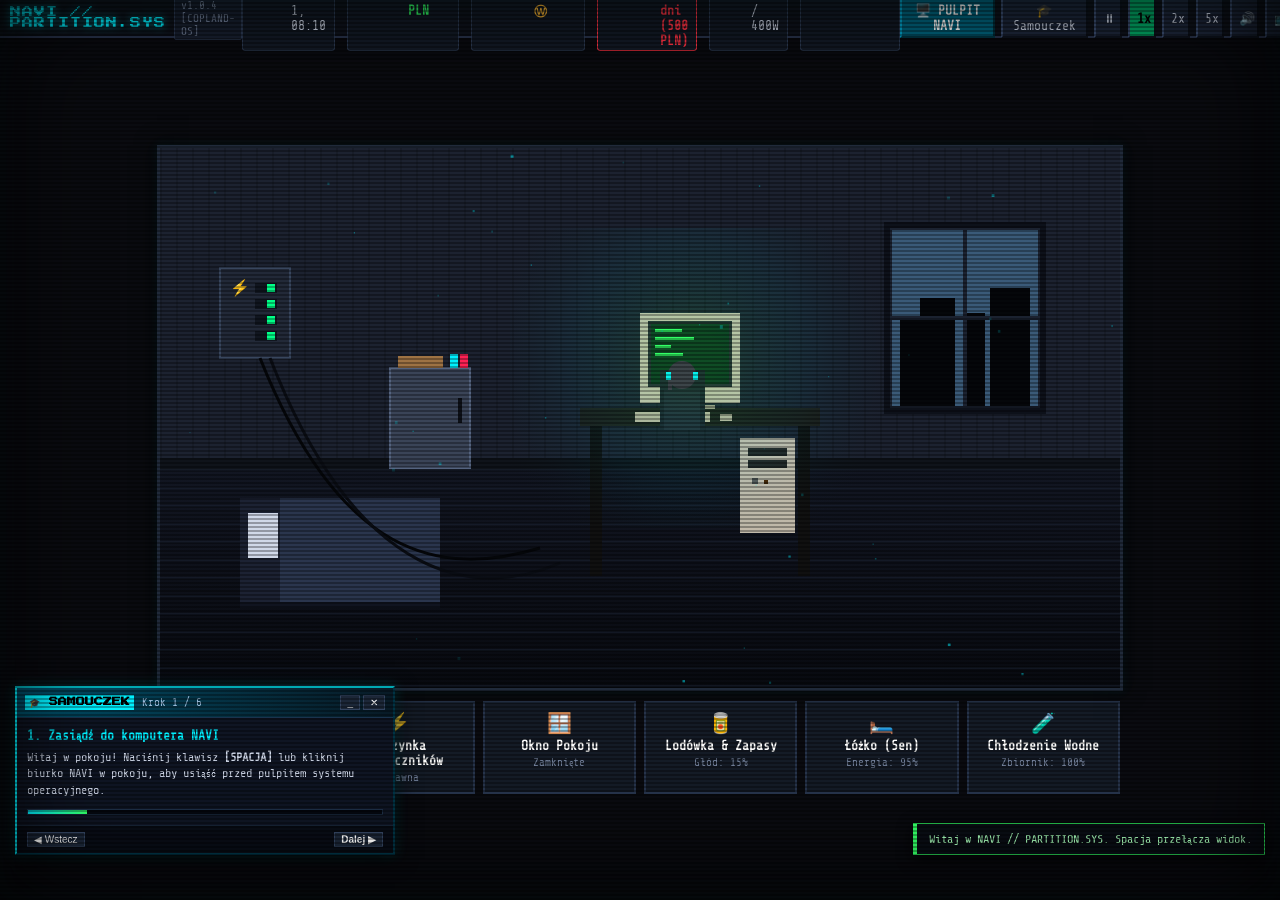
==== commit 080f5511: "Fix system partition deletion, duplicate licenses, add live diagnostics and interactive tutorial mod" ====
--- a/index.html
+++ b/index.html
@@ -34,6 +34,7 @@
       </div>
       <div class="top-controls">
         <button id="btn-toggle-view" class="cyber-btn highlight-btn">🖥️ PULPIT NAVI</button>
+        <button id="btn-tutorial-toggle" class="cyber-btn" title="Włącz/Wyłącz Samouczek">🎓 Samouczek</button>
         <button id="btn-speed-pause" class="cyber-btn icon-btn" title="Pauza">⏸</button>
         <button id="btn-speed-1x" class="cyber-btn icon-btn active-btn" title="1x">1x</button>
         <button id="btn-speed-2x" class="cyber-btn icon-btn" title="2x">2x</button>
@@ -445,12 +446,13 @@
           <div class="form-group">
             <label>Punkt Montowania:</label>
             <select id="modal-part-mount">
-              <option value="/mnt/wired">/mnt/wired (Główny Węzeł The Wired)</option>
+              <option value="/mnt/wired" selected>/mnt/wired (Główny Węzeł The Wired)</option>
               <option value="/mnt/darknet">/mnt/darknet (Hosting Nielegalny / Dark)</option>
               <option value="/mnt/storage">/mnt/storage (Magazyn Danych / P2P)</option>
               <option value="/mnt/crypto">/mnt/crypto (Węzeł Walidacyjny Krypto)</option>
               <option value="/mnt/vault">/mnt/vault (Skarbiec Korporacyjny)</option>
               <option value="/swap">/swap (Przestrzeń Wymiany)</option>
+              <option value="/">/ (Główny System Plików - OS Root)</option>
             </select>
           </div>
         </div>
@@ -458,6 +460,31 @@
           <button id="btn-modal-cancel" class="cyber-btn">Anuluj</button>
           <button id="btn-modal-confirm" class="cyber-btn highlight-btn">Utwórz i Formatuj</button>
         </div>
+      </div>
+    </div>
+
+    <!-- INTERACTIVE TUTORIAL WIDGET -->
+    <div id="tutorial-widget" class="tutorial-card">
+      <div class="tutorial-header">
+        <div class="tut-tag-row">
+          <span class="tutorial-badge">🎓 SAMOUCZEK</span>
+          <span id="tutorial-step-counter">Krok 1 / 6</span>
+        </div>
+        <div class="tut-btns">
+          <button id="btn-tutorial-min" class="small-btn" title="Zwiń/Rozwiń">_</button>
+          <button id="btn-tutorial-close" class="small-btn" title="Zamknij">✕</button>
+        </div>
+      </div>
+      <div class="tutorial-body">
+        <h4 id="tutorial-title">1. Zasiądź do komputera</h4>
+        <p id="tutorial-text">Witaj w pokoju! Naciśnij klawisz <strong>[SPACJA]</strong> lub kliknij biurko NAVI w pokoju, aby usiąść przed monitorem.</p>
+        <div class="tutorial-progress">
+          <div id="tutorial-progress-bar" style="width: 16%;"></div>
+        </div>
+      </div>
+      <div class="tutorial-footer">
+        <button id="btn-tutorial-prev" class="small-btn">◀ Wstecz</button>
+        <button id="btn-tutorial-next" class="small-btn highlight-btn">Dalej ▶</button>
       </div>
     </div>
 
--- a/css/styles.css
+++ b/css/styles.css
@@ -1374,3 +1374,146 @@
   from { transform: translateX(50px); opacity: 0; }
   to { transform: translateX(0); opacity: 1; }
 }
+
+/* --- INTERACTIVE TUTORIAL WIDGET --- */
+.tutorial-card {
+  position: fixed;
+  bottom: 45px;
+  left: 15px;
+  width: 380px;
+  background: #0f1523;
+  border-top: 2px solid #00f0ff;
+  border-left: 2px solid #00f0ff;
+  border-right: 2px solid #003344;
+  border-bottom: 2px solid #003344;
+  box-shadow: 0 4px 20px rgba(0, 0, 0, 0.9), 0 0 12px rgba(0, 240, 255, 0.25);
+  z-index: 1500;
+  display: flex;
+  flex-direction: column;
+  transition: all 0.2s;
+}
+
+.tutorial-card.minimized .tutorial-body,
+.tutorial-card.minimized .tutorial-footer {
+  display: none;
+}
+
+.tutorial-card.hidden {
+  display: none !important;
+}
+
+.tutorial-header {
+  height: 30px;
+  background: linear-gradient(90deg, #004d66 0%, #081a26 100%);
+  display: flex;
+  align-items: center;
+  justify-content: space-between;
+  padding: 0 8px;
+  border-bottom: 1px solid #1a334d;
+}
+
+.tut-tag-row {
+  display: flex;
+  align-items: center;
+  gap: 8px;
+}
+
+.tutorial-badge {
+  font-family: var(--pixel-font);
+  font-size: 9px;
+  background: #00f0ff;
+  color: #000;
+  padding: 2px 4px;
+  font-weight: bold;
+}
+
+#tutorial-step-counter {
+  font-size: 11px;
+  color: #a0c0e0;
+}
+
+.tut-btns {
+  display: flex;
+  gap: 3px;
+}
+
+.tutorial-body {
+  padding: 10px;
+  display: flex;
+  flex-direction: column;
+  gap: 6px;
+  font-size: 12px;
+}
+
+#tutorial-title {
+  color: #00f0ff;
+  font-size: 13px;
+}
+
+#tutorial-text {
+  color: #d0d8e8;
+  line-height: 1.4;
+}
+
+.tutorial-progress {
+  height: 6px;
+  background: #05080f;
+  border: 1px solid #1c2e44;
+  margin-top: 4px;
+  overflow: hidden;
+}
+
+#tutorial-progress-bar {
+  height: 100%;
+  background: linear-gradient(90deg, #00f0ff, #33ff66);
+  transition: width 0.3s;
+}
+
+.tutorial-footer {
+  display: flex;
+  justify-content: space-between;
+  padding: 6px 10px;
+  background: #090d16;
+  border-top: 1px solid #162233;
+}
+
+/* --- SERVICE DIAGNOSTICS & SYSTEM PROTECTED BADGE --- */
+.diag-box {
+  background: #060912;
+  border: 1px solid #18283d;
+  padding: 5px 8px;
+  font-size: 11px;
+  line-height: 1.35;
+  margin-top: 4px;
+  display: flex;
+  flex-direction: column;
+  gap: 2px;
+}
+
+.diag-item {
+  display: flex;
+  align-items: center;
+  gap: 6px;
+}
+
+.diag-ok {
+  color: #33ff66;
+}
+
+.diag-err {
+  color: #ff4455;
+}
+
+.diag-warn {
+  color: #ffaa22;
+}
+
+.system-badge {
+  background: #4a2800;
+  color: #ffaa33;
+  border: 1px solid #ffaa33;
+  font-size: 9px;
+  padding: 1px 4px;
+  margin-left: 6px;
+  font-weight: bold;
+}
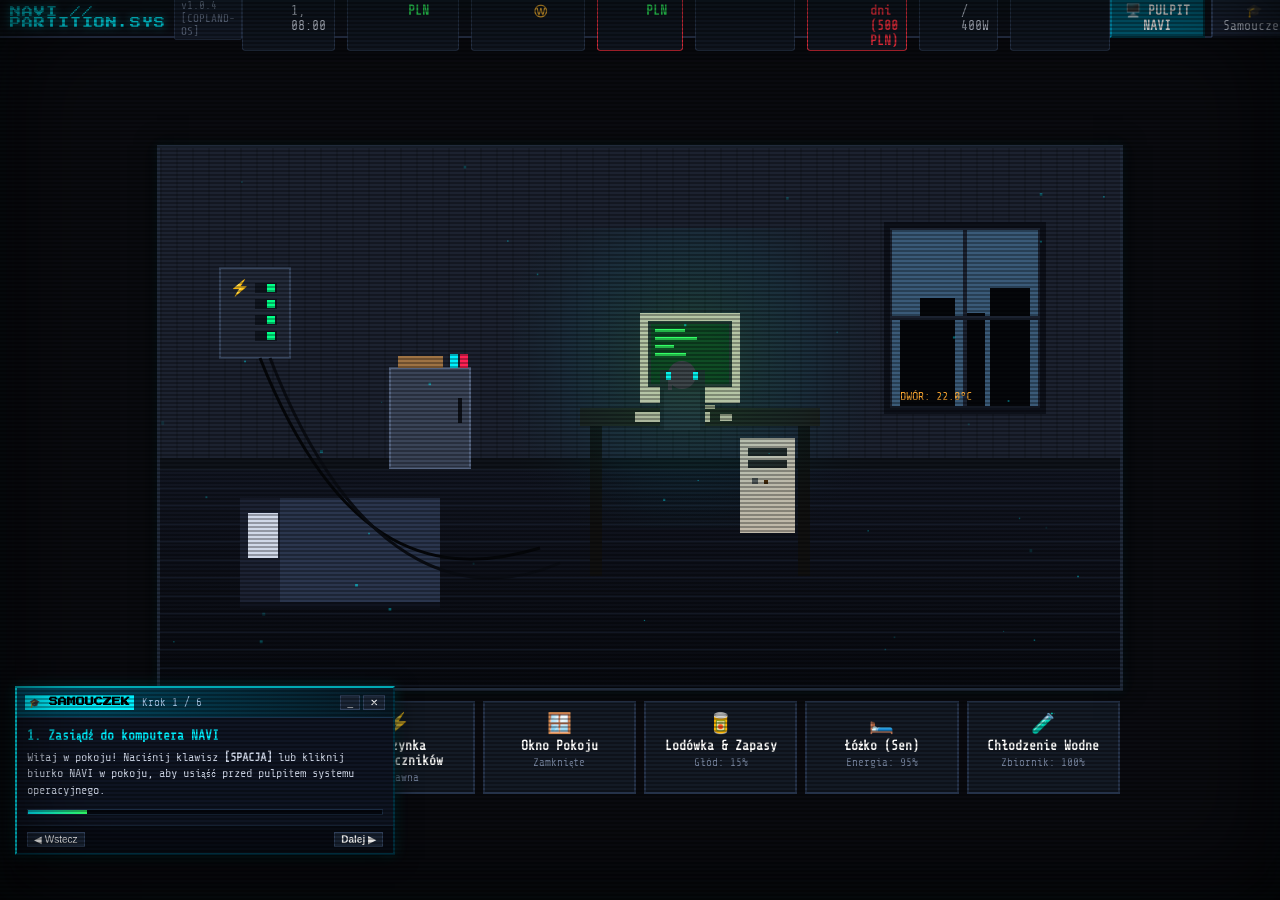
==== commit 6e300315: "feat: complete 2.0 overhaul with P&L, software RAID, scrap data carving, bank debt & collector, dyna" ====
--- a/index.html
+++ b/index.html
@@ -26,8 +26,10 @@
       </div>
       <div class="quick-status">
         <div class="stat-pill"><span class="label">CZAS:</span> <span id="time-display">Dzień 1, 08:00</span></div>
-        <div class="stat-pill"><span class="label">ŚRODKI:</span> <span id="money-display" class="cash-value">450.00 PLN</span></div>
+        <div class="stat-pill"><span class="label">ŚRODKI:</span> <span id="money-display" class="cash-value">150.00 PLN</span></div>
         <div class="stat-pill"><span class="label">KRYPTO:</span> <span id="crypto-display" class="crypto-value">0.0000 Ⓦ</span></div>
+        <div class="stat-pill alert-pill hidden" id="debt-pill"><span class="label">DŁUG:</span> <span id="debt-display" class="cash-value">0.00 PLN</span></div>
+        <div class="stat-pill" id="weather-pill"><span class="label">DWÓR:</span> <span id="weather-display">20.0°C</span></div>
         <div class="stat-pill alert-pill"><span class="label">CZYNSZ:</span> <span id="rent-timer">Za 6 dni (500 PLN)</span></div>
         <div class="stat-pill" id="power-pill"><span class="label">MOC:</span> <span id="power-display">120W / 400W</span></div>
         <div class="stat-pill" id="temp-pill"><span class="label">TEMP:</span> <span id="temp-display">21.5°C</span></div>
@@ -98,6 +100,22 @@
         <div class="desktop-icon" data-app="app-guide">
           <div class="icon-img icon-doc"></div>
           <span>Instrukcja.txt</span>
+        </div>
+        <div class="desktop-icon" data-app="app-pnl">
+          <div class="icon-img icon-pnl"></div>
+          <span>Finanse & P&L</span>
+        </div>
+        <div class="desktop-icon" data-app="app-raid">
+          <div class="icon-img icon-raid"></div>
+          <span>Kreator RAID</span>
+        </div>
+        <div class="desktop-icon" data-app="app-forensics">
+          <div class="icon-img icon-forensics"></div>
+          <span>Odzysk Danych</span>
+        </div>
+        <div class="desktop-icon" data-app="app-defender">
+          <div class="icon-img icon-defender"></div>
+          <span>Firewall & AV</span>
         </div>
       </div>
 
@@ -312,6 +330,17 @@
               </div>
             </div>
 
+            <div class="debt-box" id="bank-debt-section" style="margin-bottom:12px; padding:10px; border:1px solid #ff4455; background:rgba(255,50,50,0.08); border-radius:4px;">
+              <h3 style="color:#ff4455; margin-top:0;">Dług Bankowy & Linia Kredytowa</h3>
+              <div class="acc-row"><span>Stan Zadłużenia:</span> <strong id="bank-debt-amount" style="color:#ff4455;">0.00 PLN</strong></div>
+              <div class="acc-row"><span>Oprocentowanie Dziennie:</span> <strong>5.0% (Lichwa)</strong></div>
+              <div class="acc-row"><span>Termin przed Komornikiem:</span> <strong id="bank-debt-deadline">Brak zadłużenia</strong></div>
+              <div class="crypto-exchange-row" style="margin-top:8px;">
+                <input type="number" id="debt-repay-amount" value="50" min="1" step="10">
+                <button id="btn-repay-debt" class="tool-btn">Spłać Część / Całość Długu</button>
+              </div>
+            </div>
+
             <div class="bills-card">
               <h3>Nadchodzące Zobowiązania</h3>
               <div class="bill-row">
@@ -386,6 +415,161 @@
           </div>
         </div>
 
+        <!-- WINDOW: P&L FINANCIAL AUDIT -->
+        <div id="app-pnl" class="cyber-window minimized" style="top: 40px; left: 160px; width: 680px; height: 500px;">
+          <div class="window-header">
+            <div class="window-title"><span class="win-icon">📊</span> FINANSE // AUDYT PRZYCHODÓW, KOSZTÓW & P&L</div>
+            <div class="window-controls">
+              <button class="win-btn win-minimize">_</button>
+              <button class="win-btn win-close">✕</button>
+            </div>
+          </div>
+          <div class="window-body pnl-layout">
+            <div class="pnl-summary-grid">
+              <div class="pnl-card">
+                <span class="pnl-label">Gotówka PLN:</span>
+                <strong id="pnl-cash-val" class="cash-value">150.00 PLN</strong>
+              </div>
+              <div class="pnl-card alert-card">
+                <span class="pnl-label">Dług Bankowy (5%/d):</span>
+                <strong id="pnl-debt-val">0.00 PLN</strong>
+                <small id="pnl-debt-days">Brak zadłużenia</small>
+              </div>
+              <div class="pnl-card">
+                <span class="pnl-label">Bilans Dzisiaj:</span>
+                <strong id="pnl-today-net">+0.00 PLN</strong>
+              </div>
+              <div class="pnl-card">
+                <span class="pnl-label">Wynik Wczorajszy:</span>
+                <strong id="pnl-yesterday-net">+0.00 PLN</strong>
+              </div>
+            </div>
+
+            <div class="pnl-details-section">
+              <div class="pnl-column">
+                <h4>🟢 Przychody (Suma)</h4>
+                <div class="pnl-row"><span>Usługi The Wired:</span> <strong id="pnl-inc-services">0.00 PLN</strong></div>
+                <div class="pnl-row"><span>Dzierżawa Wolumenów (SLA):</span> <strong id="pnl-inc-leasing">0.00 PLN</strong></div>
+                <div class="pnl-row"><span>Koparka WiredCoin:</span> <strong id="pnl-inc-mining">0.0000 Ⓦ</strong></div>
+                <div class="pnl-row"><span>Odzysk Danych (Złom):</span> <strong id="pnl-inc-forensics">0.00 PLN</strong></div>
+              </div>
+              <div class="pnl-column">
+                <h4>🔴 Koszty i Kary</h4>
+                <div class="pnl-row"><span>Energia Elektryczna:</span> <strong id="pnl-cost-power">0.00 PLN</strong></div>
+                <div class="pnl-row"><span>Amortyzacja Dysków:</span> <strong id="pnl-cost-wear">0.00 PLN</strong></div>
+                <div class="pnl-row"><span>Kary za Zerwanie SLA:</span> <strong id="pnl-cost-penalties">0.00 PLN</strong></div>
+                <div class="pnl-row"><span>Mandaty za Hałas:</span> <strong id="pnl-cost-fines">0.00 PLN</strong></div>
+              </div>
+            </div>
+
+            <div class="pnl-footer-bar">
+              <span>Hałas Pokoju: <strong id="pnl-noise-val">12 dB</strong> (<span id="pnl-complaints-val">0% skarg sąsiadów</span>)</span>
+              <span>Zapylenie: <strong id="pnl-dust-val">0%</strong></span>
+            </div>
+          </div>
+        </div>
+
+        <!-- WINDOW: RAID CONTROLLER -->
+        <div id="app-raid" class="cyber-window minimized" style="top: 60px; left: 190px; width: 680px; height: 470px;">
+          <div class="window-header">
+            <div class="window-title"><span class="win-icon">🧱</span> MDADM // KREATOR MACIERZY PROGRAMOWYCH RAID</div>
+            <div class="window-controls">
+              <button class="win-btn win-minimize">_</button>
+              <button class="win-btn win-close">✕</button>
+            </div>
+          </div>
+          <div class="window-body raid-layout">
+            <div class="raid-active-section">
+              <h3>Aktywne Macierze RAID (/dev/md*)</h3>
+              <div id="raid-list" class="raid-list">
+                <!-- Dynamically populated -->
+              </div>
+            </div>
+
+            <div class="raid-create-section">
+              <h3>Utwórz Nową Macierz RAID</h3>
+              <div class="form-group">
+                <label>Poziom RAID:</label>
+                <select id="raid-type-select">
+                  <option value="RAID0">RAID 0 (Striping - 2x Prędkość I/O, 2x Bonus Koparki, 0 Redundancji)</option>
+                  <option value="RAID1">RAID 1 (Mirroring - Pełna Kopia Lustrzana, Odporność na Awarię Dysku)</option>
+                  <option value="JBOD">JBOD (Spanning - Połączenie Dysków w Jeden Wolumen)</option>
+                </select>
+              </div>
+              <div class="form-group">
+                <label>Wybierz Dyski Składowe (min. 2 dyski bez partycji):</label>
+                <div id="raid-disks-select" class="raid-disks-checkboxes">
+                  <!-- Dynamically populated -->
+                </div>
+              </div>
+              <button id="btn-create-raid" class="cyber-btn highlight-btn">Utwórz Macierz RAID</button>
+            </div>
+          </div>
+        </div>
+
+        <!-- WINDOW: DATA FORENSICS & CARVING -->
+        <div id="app-forensics" class="cyber-window minimized" style="top: 80px; left: 220px; width: 680px; height: 480px;">
+          <div class="window-header">
+            <div class="window-title"><span class="win-icon">🔬</span> FORENSICS // EKSTRAKCJA DANYCH ZE ZŁOMU (CARVING)</div>
+            <div class="window-controls">
+              <button class="win-btn win-minimize">_</button>
+              <button class="win-btn win-close">✕</button>
+            </div>
+          </div>
+          <div class="window-body forensics-layout">
+            <div class="forensics-scanner-bar">
+              <label>Dysk do analizy:</label>
+              <select id="forensics-disk-select"></select>
+              <button id="btn-start-carving" class="cyber-btn highlight-btn">🔍 Uruchom Data Carving</button>
+            </div>
+            <div id="forensics-progress" class="forensics-status-box hidden">
+              <span id="forensics-status-text">Skanowanie sektorów surowych...</span>
+              <div class="progress-bar-wrap"><div id="forensics-progress-bar" style="width: 0%;"></div></div>
+            </div>
+            <div class="forensics-results-box">
+              <h3>Odzyskane Pliki & Wrażliwe Dane</h3>
+              <div id="forensics-files-list" class="forensics-files-table-wrapper">
+                <!-- Dynamically populated files -->
+              </div>
+            </div>
+          </div>
+        </div>
+
+        <!-- WINDOW: FIREWALL & DEFENDER -->
+        <div id="app-defender" class="cyber-window minimized" style="top: 100px; left: 250px; width: 620px; height: 440px;">
+          <div class="window-header">
+            <div class="window-title"><span class="win-icon">🛡️</span> DEFENDER // TARCZA BEZPIECZEŃSTWA & FIREWALL</div>
+            <div class="window-controls">
+              <button class="win-btn win-minimize">_</button>
+              <button class="win-btn win-close">✕</button>
+            </div>
+          </div>
+          <div class="window-body defender-layout">
+            <div class="defender-status-card">
+              <div class="defender-status-icon" id="defender-shield-icon">🛡️</div>
+              <div class="defender-status-text">
+                <h3 id="defender-status-headline">Ochrona Aktywna</h3>
+                <p id="defender-status-sub">Brak krytycznych naruszeń integralności partycji.</p>
+              </div>
+            </div>
+
+            <div class="defender-firewall-toggle-box">
+              <div>
+                <strong>Zapora Sieciowa NAVI-WALL:</strong>
+                <p>Filtruje złośliwe pakiety DarkNetu (-90% szansy na atak Ransomware).</p>
+              </div>
+              <button id="btn-toggle-firewall" class="cyber-btn active-btn">Firewall: WŁĄCZONY</button>
+            </div>
+
+            <div class="defender-threats-section">
+              <h3>Wykryte Zagrożenia & Ransomware (<span id="defender-threats-count">0</span>)</h3>
+              <div id="defender-threats-list" class="defender-threats-list">
+                <!-- Injected threats -->
+              </div>
+              <button id="btn-clean-all-threats" class="cyber-btn alert-tool-btn">Kwarantanna & Usunięcie (30 PLN)</button>
+            </div>
+          </div>
+        </div>
       </div>
 
       <!-- Desktop Bottom Taskbar -->
@@ -463,6 +647,31 @@
       </div>
     </div>
 
+    <!-- MODAL: LEASE BREACH CONFIRMATION -->
+    <div id="modal-lease-breach" class="cyber-modal hidden">
+      <div class="modal-dialog alert-dialog">
+        <div class="modal-header alert-header">
+          <span>⚠️ ZERWANIE UMOWY NAJMU PARTYCJI</span>
+          <button class="win-btn modal-breach-close">✕</button>
+        </div>
+        <div class="modal-body">
+          <p><strong>UWAGA:</strong> Ta partycja jest obecnie wynajmowana zewnętrznemu klientowi w ramach umowy SLA!</p>
+          <div class="breach-info-card">
+            <div><strong>Klient:</strong> <span id="breach-client-name">-</span></div>
+            <div><strong>Kara umowna:</strong> <span id="breach-penalty-val" class="cash-value">-</span></div>
+            <div><strong>Utrata reputacji:</strong> <span class="cash-value" style="color:var(--crt-red);">-20 REP</span></div>
+          </div>
+          <p class="breach-warning">
+            Formatowanie lub usunięcie partycji przed końcem kontraktu zerwie umowę SLA. Jeśli nie posiadasz wystarczającej gotówki, kwota kary zostanie doliczona do <strong>długu w E-Banku z 5% dziennym oprocentowaniem lichwiarskim</strong>!
+          </p>
+        </div>
+        <div class="modal-footer">
+          <button id="btn-breach-cancel" class="cyber-btn">Anuluj (Zachowaj partycję)</button>
+          <button id="btn-breach-confirm" class="cyber-btn alert-tool-btn">Potwierdź Zerwanie & Zapłać Karę</button>
+        </div>
+      </div>
+    </div>
+
     <!-- INTERACTIVE TUTORIAL WIDGET -->
     <div id="tutorial-widget" class="tutorial-card">
       <div class="tutorial-header">
--- a/css/styles.css
+++ b/css/styles.css
@@ -1517,3 +1517,271 @@
   margin-left: 6px;
   font-weight: bold;
 }
+
+/* --- 2.0 OVERHAUL ICONS --- */
+.icon-pnl { background: #153322; border: 2px solid #33ffaa; border-radius: 4px; }
+.icon-pnl::after { content: "P&L"; font-family: var(--pixel-font); font-size: 8px; color: #33ffaa; position: absolute; bottom: 4px; left: 6px; }
+
+.icon-raid { background: #332211; border: 2px solid #ff9933; border-radius: 4px; }
+.icon-raid::after { content: "RAID"; font-family: var(--pixel-font); font-size: 7px; color: #ff9933; position: absolute; bottom: 4px; left: 4px; }
+
+.icon-forensics { background: #221533; border: 2px solid #cc44ff; border-radius: 4px; }
+.icon-forensics::after { content: "CARV"; font-family: var(--pixel-font); font-size: 7px; color: #cc44ff; position: absolute; bottom: 4px; left: 4px; }
+
+.icon-defender { background: #112233; border: 2px solid #44aaff; border-radius: 4px; }
+.icon-defender::after { content: "SEC"; font-family: var(--pixel-font); font-size: 8px; color: #44aaff; position: absolute; bottom: 4px; left: 6px; }
+
+/* --- P&L LAYOUT --- */
+.pnl-layout {
+  padding: 12px;
+  overflow-y: auto;
+  display: flex;
+  flex-direction: column;
+  gap: 12px;
+}
+.pnl-summary-grid {
+  display: grid;
+  grid-template-columns: repeat(4, 1fr);
+  gap: 8px;
+}
+.pnl-card {
+  background: #0d121c;
+  border: 1px solid #28364d;
+  padding: 8px;
+  border-radius: 3px;
+  display: flex;
+  flex-direction: column;
+  gap: 4px;
+}
+.pnl-card.alert-card {
+  border-color: #ff4455;
+  background: rgba(255, 68, 85, 0.08);
+}
+.pnl-label {
+  font-size: 11px;
+  color: var(--text-dim);
+}
+.pnl-details-section {
+  display: grid;
+  grid-template-columns: 1fr 1fr;
+  gap: 12px;
+}
+.pnl-column {
+  background: #0c1018;
+  border: 1px solid #1f2b3e;
+  padding: 10px;
+  border-radius: 3px;
+  display: flex;
+  flex-direction: column;
+  gap: 8px;
+}
+.pnl-column h4 {
+  margin: 0 0 6px 0;
+  font-size: 13px;
+  border-bottom: 1px solid #28364d;
+  padding-bottom: 4px;
+}
+.pnl-row {
+  display: flex;
+  justify-content: space-between;
+  font-size: 12px;
+}
+.pnl-footer-bar {
+  background: #090c14;
+  border-top: 1px solid #222f42;
+  padding: 8px;
+  font-size: 12px;
+  display: flex;
+  justify-content: space-between;
+}
+
+/* --- RAID CONTROLLER LAYOUT --- */
+.raid-layout {
+  padding: 12px;
+  overflow-y: auto;
+  display: flex;
+  flex-direction: column;
+  gap: 14px;
+}
+.raid-active-section, .raid-create-section {
+  background: #0d121c;
+  border: 1px solid #24334a;
+  padding: 10px;
+  border-radius: 4px;
+}
+.raid-card {
+  background: #141c2a;
+  border: 1px solid #3a4d6b;
+  padding: 8px 10px;
+  margin-bottom: 8px;
+  border-radius: 3px;
+  display: flex;
+  justify-content: space-between;
+  align-items: center;
+}
+.raid-card-title {
+  font-weight: bold;
+  color: var(--crt-cyan);
+}
+.raid-disks-checkboxes {
+  display: flex;
+  flex-direction: column;
+  gap: 6px;
+  background: #080b12;
+  border: 1px solid #1e293b;
+  padding: 8px;
+  max-height: 120px;
+  overflow-y: auto;
+}
+.raid-checkbox-item {
+  display: flex;
+  align-items: center;
+  gap: 8px;
+  font-size: 12px;
+}
+
+/* --- FORENSICS LAYOUT --- */
+.forensics-layout {
+  padding: 12px;
+  overflow-y: auto;
+  display: flex;
+  flex-direction: column;
+  gap: 12px;
+}
+.forensics-scanner-bar {
+  display: flex;
+  gap: 8px;
+  align-items: center;
+  background: #0d121c;
+  border: 1px solid #24334a;
+  padding: 8px 10px;
+}
+.forensics-status-box {
+  background: #060810;
+  border: 1px solid #cc44ff;
+  padding: 8px;
+  display: flex;
+  flex-direction: column;
+  gap: 6px;
+}
+.progress-bar-wrap {
+  background: #111;
+  border: 1px solid #333;
+  height: 12px;
+  border-radius: 2px;
+  overflow: hidden;
+}
+#forensics-progress-bar {
+  background: linear-gradient(90deg, #cc44ff, #00f0ff);
+  height: 100%;
+}
+.forensics-files-table-wrapper {
+  background: #080b12;
+  border: 1px solid #1e293b;
+  min-height: 140px;
+  max-height: 220px;
+  overflow-y: auto;
+  padding: 6px;
+  display: flex;
+  flex-direction: column;
+  gap: 6px;
+}
+.forensics-file-row {
+  display: flex;
+  justify-content: space-between;
+  align-items: center;
+  background: #101724;
+  border: 1px solid #28374d;
+  padding: 5px 8px;
+  border-radius: 3px;
+}
+
+/* --- DEFENDER & FIREWALL LAYOUT --- */
+.defender-layout {
+  padding: 12px;
+  overflow-y: auto;
+  display: flex;
+  flex-direction: column;
+  gap: 12px;
+}
+.defender-status-card {
+  display: flex;
+  align-items: center;
+  gap: 14px;
+  background: #0d1422;
+  border: 1px solid #2a3c5a;
+  padding: 12px;
+  border-radius: 4px;
+}
+.defender-status-icon {
+  font-size: 32px;
+}
+.defender-status-text h3 {
+  margin: 0 0 4px 0;
+  font-size: 15px;
+  color: var(--crt-cyan);
+}
+.defender-status-text p {
+  margin: 0;
+  font-size: 12px;
+  color: var(--text-dim);
+}
+.defender-firewall-toggle-box {
+  display: flex;
+  justify-content: space-between;
+  align-items: center;
+  background: #0d121c;
+  border: 1px solid #24334a;
+  padding: 10px;
+  border-radius: 3px;
+}
+.defender-threats-section {
+  background: #0c1018;
+  border: 1px solid #222f42;
+  padding: 10px;
+  border-radius: 3px;
+  display: flex;
+  flex-direction: column;
+  gap: 8px;
+}
+.defender-threats-list {
+  min-height: 60px;
+  max-height: 120px;
+  overflow-y: auto;
+  display: flex;
+  flex-direction: column;
+  gap: 4px;
+}
+.threat-badge {
+  background: rgba(255, 68, 85, 0.15);
+  border: 1px solid #ff4455;
+  color: #ff6677;
+  padding: 4px 8px;
+  border-radius: 2px;
+  font-size: 11px;
+}
+
+/* --- LEASE BREACH MODAL --- */
+.alert-dialog {
+  border: 2px solid #ff3344 !important;
+  box-shadow: 0 0 25px rgba(255, 51, 68, 0.5) !important;
+}
+.alert-header {
+  background: #4a1118 !important;
+  color: #ff4455 !important;
+}
+.breach-info-card {
+  background: #140d10;
+  border: 1px solid #4a1e24;
+  padding: 8px 12px;
+  margin: 8px 0;
+  display: flex;
+  flex-direction: column;
+  gap: 4px;
+  font-size: 12px;
+}
+.breach-warning {
+  color: #ffaa55;
+  font-size: 12px;
+  line-height: 1.4;
+}
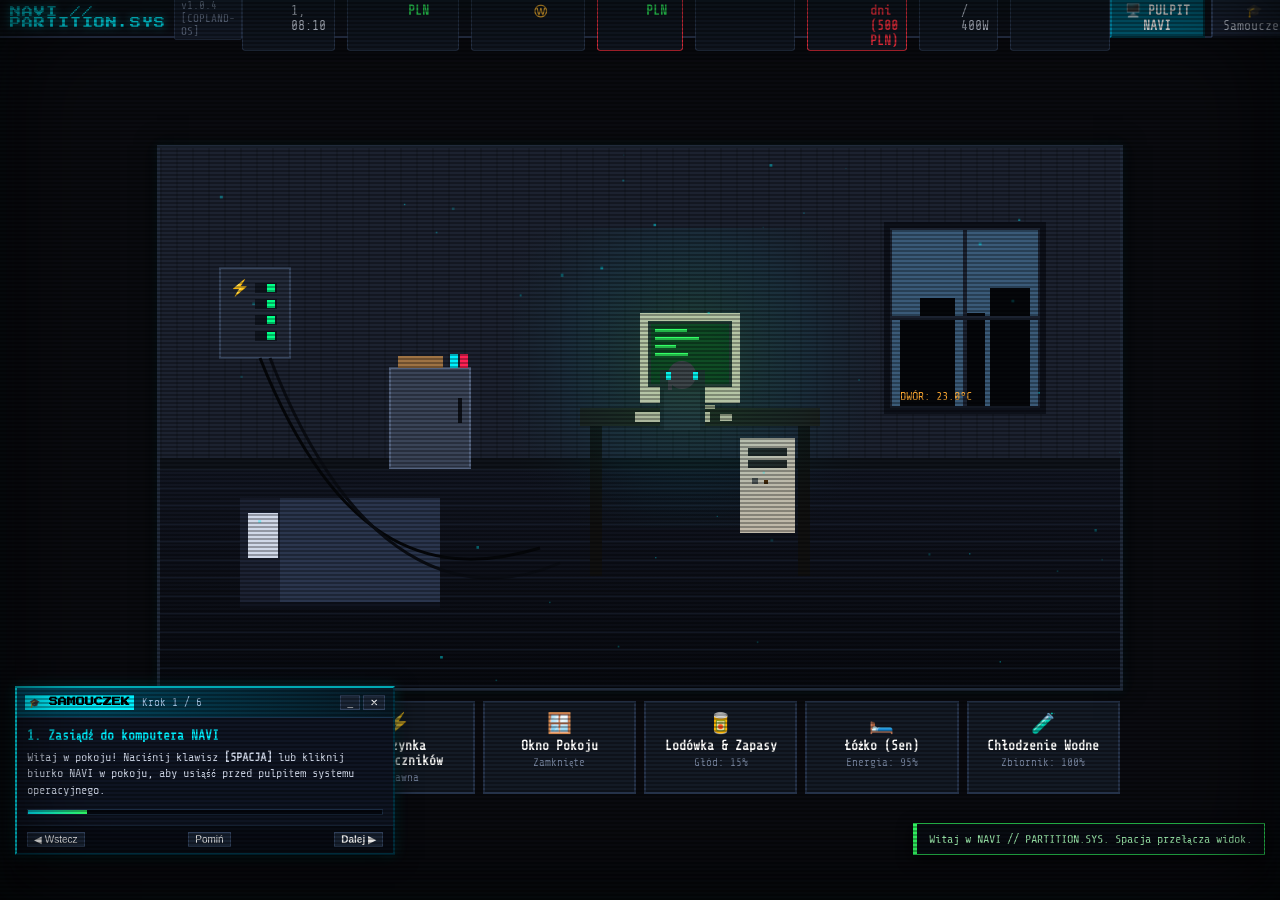
==== commit ef011ce9: "fix(engine): resolve syntax error and PnL TypeError freezing game, make tutorial draggable with skip" ====
--- a/index.html
+++ b/index.html
@@ -123,7 +123,7 @@
       <div id="windows-container">
 
         <!-- WINDOW: DISK MANAGER (FDISK / GPARTED) -->
-        <div id="app-disk-mgr" class="cyber-window focused" style="top: 30px; left: 110px; width: 780px; height: 500px;">
+        <div id="app-disk-mgr" class="cyber-window minimized" style="top: 30px; left: 110px; width: 780px; height: 500px;">
           <div class="window-header">
             <div class="window-title"><span class="win-icon">💾</span> <span id="disk-mgr-title">DISK_MGR 1.0 - Tablica Partycji & Klastry</span></div>
             <div class="window-controls">
@@ -693,6 +693,7 @@
       </div>
       <div class="tutorial-footer">
         <button id="btn-tutorial-prev" class="small-btn">◀ Wstecz</button>
+        <button id="btn-tutorial-skip" class="small-btn" title="Pomiń samouczek i przejdź do wolnej rozgrywki">Pomiń</button>
         <button id="btn-tutorial-next" class="small-btn highlight-btn">Dalej ▶</button>
       </div>
     </div>
@@ -703,12 +704,12 @@
   </div>
 
   <!-- Audio and Game Logic Scripts -->
-  <script src="js/audio.js"></script>
-  <script src="js/state.js"></script>
-  <script src="js/disk_engine.js"></script>
-  <script src="js/services_engine.js"></script>
-  <script src="js/room_view.js"></script>
-  <script src="js/desktop_ui.js"></script>
-  <script src="js/game.js"></script>
+  <script src="js/audio.js?v=2.0.2"></script>
+  <script src="js/state.js?v=2.0.2"></script>
+  <script src="js/disk_engine.js?v=2.0.2"></script>
+  <script src="js/services_engine.js?v=2.0.2"></script>
+  <script src="js/room_view.js?v=2.0.2"></script>
+  <script src="js/desktop_ui.js?v=2.0.2"></script>
+  <script src="js/game.js?v=2.0.2"></script>
 </body>
 </html>
--- a/css/styles.css
+++ b/css/styles.css
@@ -311,9 +311,11 @@
   top: 15px;
   left: 15px;
   display: grid;
-  grid-template-columns: repeat(1, 90px);
-  gap: 20px;
+  grid-template-columns: repeat(2, 90px);
+  gap: 10px 14px;
   z-index: 10;
+  max-height: calc(100% - 60px);
+  overflow-y: auto;
 }
 
 .desktop-icon {
@@ -1410,6 +1412,12 @@
   justify-content: space-between;
   padding: 0 8px;
   border-bottom: 1px solid #1a334d;
+  cursor: grab;
+  user-select: none;
+}
+
+.tutorial-header:active {
+  cursor: grabbing;
 }
 
 .tut-tag-row {
